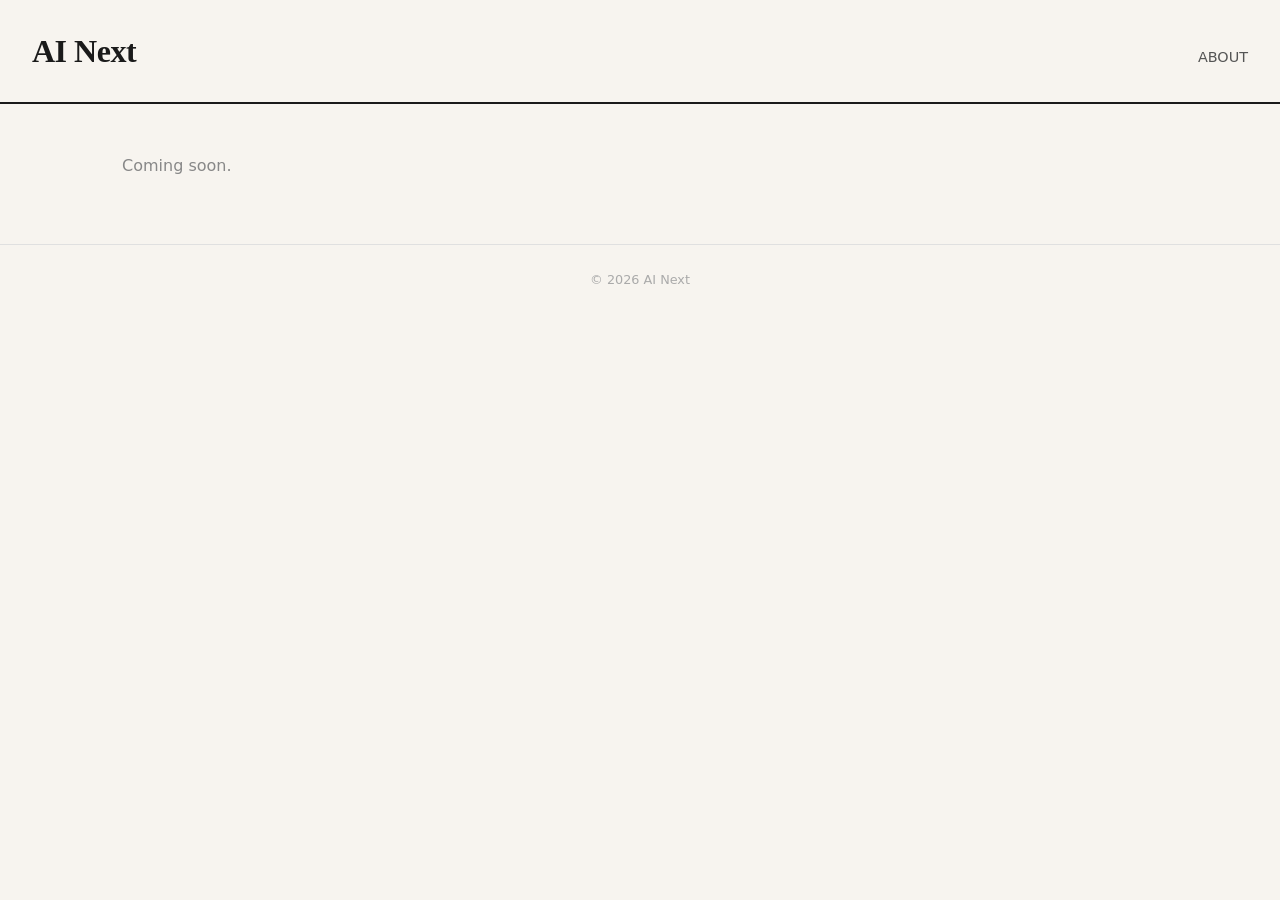
==== about.html @ 13888aff "Initial commit: AI Next article website Co-Authored-By: Claude Sonnet 4.6 <noreply@anthropic.com>" ====
<!DOCTYPE html>
<html lang="en">
<head>
  <meta charset="UTF-8" />
  <meta name="viewport" content="width=device-width, initial-scale=1.0" />
  <title>About — AI Next</title>
  <link rel="stylesheet" href="style.css" />
</head>
<body>

  <header>
    <h1><a href="index.html" style="text-decoration:none;color:inherit;">AI Next</a></h1>
    <nav><a href="about.html">ABOUT</a></nav>
  </header>

  <main>
    <p style="font-family:system-ui,sans-serif;color:#888;font-size:1rem;">Coming soon.</p>
  </main>

  <footer>
    &copy; 2026 AI Next
  </footer>

</body>
</html>
---- style.css ----
* {
  box-sizing: border-box;
  margin: 0;
  padding: 0;
}

body {
  font-family: Georgia, 'Times New Roman', serif;
  background: #f7f4ef;
  color: #1a1a1a;
  line-height: 1.7;
}

/* ── Header ── */
header {
  border-bottom: 2px solid #1a1a1a;
  padding: 1.5rem 2rem;
  display: flex;
  align-items: baseline;
  justify-content: space-between;
}

header h1 {
  font-size: 2rem;
  font-weight: 700;
  letter-spacing: -0.5px;
}

header nav a {
  text-decoration: none;
  color: #555;
  font-family: system-ui, sans-serif;
  font-size: 0.9rem;
}

header nav a:hover {
  color: #1a1a1a;
}

/* ── Main layout ── */
main {
  max-width: 1100px;
  margin: 3rem auto;
  padding: 0 2rem;
}

/* ── Index: tile grid ── */
.tile-grid {
  list-style: none;
  display: grid;
  grid-template-columns: repeat(auto-fill, minmax(280px, 1fr));
  gap: 1.5rem;
}

.tile-grid li a {
  display: flex;
  flex-direction: column;
  height: 100%;
  text-decoration: none;
  color: inherit;
  background: #fff;
  border: 1px solid #e0e0e0;
  border-radius: 6px;
  padding: 1.6rem;
  transition: box-shadow 0.15s ease, border-color 0.15s ease;
}

.tile-grid li a:hover {
  border-color: #aaa;
  box-shadow: 0 4px 16px rgba(0, 0, 0, 0.08);
}

.tile-grid .meta {
  font-family: system-ui, sans-serif;
  font-size: 0.75rem;
  color: #888;
  text-transform: uppercase;
  letter-spacing: 0.06em;
  margin-bottom: 0.6rem;
}

.tile-grid h2 {
  font-size: 1.15rem;
  line-height: 1.35;
  margin-bottom: 0.7rem;
  color: #1a1a1a;
}

.tile-grid p {
  color: #555;
  font-size: 0.9rem;
  line-height: 1.55;
  flex-grow: 1;
}

.tile-grid .read-more {
  display: inline-block;
  margin-top: 1.2rem;
  font-family: system-ui, sans-serif;
  font-size: 0.8rem;
  color: #888;
}

/* ── Article page ── */
article {
  max-width: 680px;
}

article .meta {
  font-family: system-ui, sans-serif;
  font-size: 0.8rem;
  color: #888;
  text-transform: uppercase;
  letter-spacing: 0.05em;
  margin-bottom: 0.8rem;
}

article h1 {
  font-size: 2rem;
  line-height: 1.25;
  margin-bottom: 1.5rem;
}

article h2 {
  font-size: 1.3rem;
  margin: 2rem 0 0.6rem;
}

article p {
  margin-bottom: 1.2rem;
}

article a {
  color: #1a1a1a;
}

article blockquote {
  border-left: 3px solid #1a1a1a;
  margin: 1.5rem 0;
  padding: 0.2rem 1.2rem;
  color: #444;
  font-style: italic;
}

article code {
  font-family: 'Courier New', monospace;
  background: #f0f0ee;
  padding: 0.1em 0.3em;
  border-radius: 3px;
  font-size: 0.88em;
}

article pre {
  background: #f0f0ee;
  padding: 1rem 1.2rem;
  border-radius: 4px;
  overflow-x: auto;
  margin-bottom: 1.2rem;
}

article pre code {
  background: none;
  padding: 0;
}

.back-link {
  display: inline-block;
  font-family: system-ui, sans-serif;
  font-size: 0.85rem;
  color: #888;
  text-decoration: none;
  margin-bottom: 2rem;
}

.back-link:hover {
  color: #1a1a1a;
}

/* ── Footer ── */
footer {
  border-top: 1px solid #e0e0e0;
  padding: 1.5rem 2rem;
  text-align: center;
  font-family: system-ui, sans-serif;
  font-size: 0.8rem;
  color: #aaa;
  margin-top: 4rem;
}
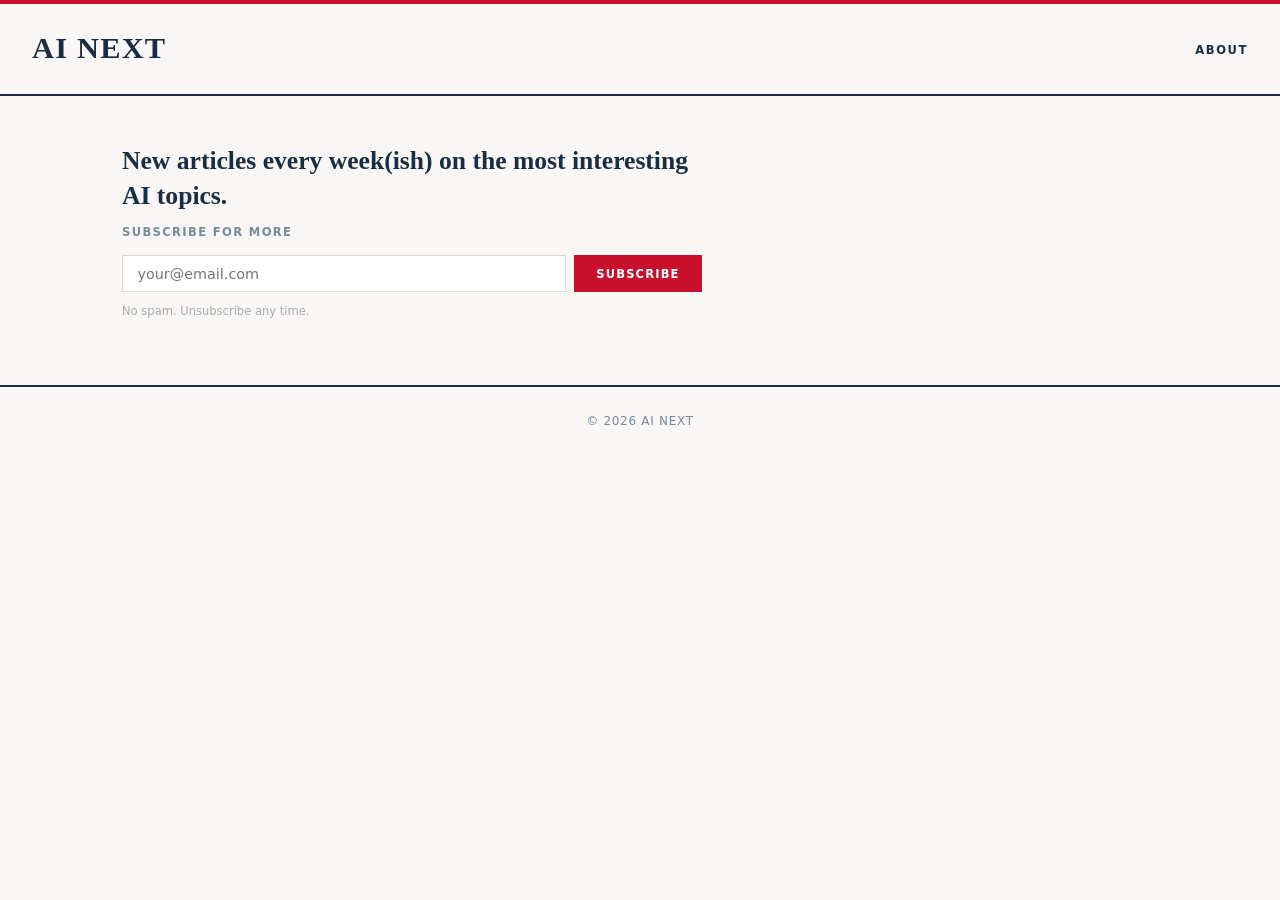
==== commit c99e0033: "Add Buttondown email subscribe form to about page and article Replaces the about page placeholder wi" ====
--- a/about.html
+++ b/about.html
@@ -14,7 +14,21 @@
   </header>
 
   <main>
-    <p style="font-family:system-ui,sans-serif;color:#888;font-size:1rem;">Coming soon.</p>
+    <section class="about-section">
+      <p class="about-tagline">New articles every week(ish) on the most interesting AI topics.</p>
+
+        <p class="subscribe-label">Subscribe for more</p>
+        <form
+          action="https://buttondown.com/api/emails/embed-subscribe/pomerance-31"
+          method="post"
+          class="subscribe-form embeddable-buttondown-form"
+          referrerpolicy="unsafe-url"
+        >
+          <input type="email" name="email" id="bd-email" placeholder="your@email.com" required />
+          <button type="submit">Subscribe</button>
+        </form>
+        <p class="subscribe-note">No spam. Unsubscribe any time.</p>
+    </section>
   </main>
 
   <footer>
--- a/style.css
+++ b/style.css
@@ -6,35 +6,41 @@
 
 body {
   font-family: Georgia, 'Times New Roman', serif;
-  background: #f7f4ef;
-  color: #1a1a1a;
+  background: #f9f7f5;
+  color: #1b2d45;
   line-height: 1.7;
 }
 
 /* ── Header ── */
 header {
-  border-bottom: 2px solid #1a1a1a;
-  padding: 1.5rem 2rem;
-  display: flex;
-  align-items: baseline;
+  border-top: 4px solid #c8102e;
+  border-bottom: 2px solid #1b2d45;
+  padding: 1.2rem 2rem;
+  display: flex;
+  align-items: center;
   justify-content: space-between;
 }
 
 header h1 {
-  font-size: 2rem;
-  font-weight: 700;
-  letter-spacing: -0.5px;
+  font-size: 1.9rem;
+  font-weight: 700;
+  letter-spacing: 0.04em;
+  text-transform: uppercase;
+  color: #1b2d45;
 }
 
 header nav a {
   text-decoration: none;
-  color: #555;
-  font-family: system-ui, sans-serif;
-  font-size: 0.9rem;
+  color: #1b2d45;
+  font-family: system-ui, sans-serif;
+  font-size: 0.72rem;
+  font-weight: 600;
+  letter-spacing: 0.14em;
+  text-transform: uppercase;
 }
 
 header nav a:hover {
-  color: #1a1a1a;
+  color: #c8102e;
 }
 
 /* ── Main layout ── */
@@ -59,37 +65,42 @@
   text-decoration: none;
   color: inherit;
   background: #fff;
-  border: 1px solid #e0e0e0;
-  border-radius: 6px;
-  padding: 1.6rem;
-  transition: box-shadow 0.15s ease, border-color 0.15s ease;
+  border: 1px solid #ddd8cf;
+  border-top: 3px solid #c8102e;
+  padding: 1.4rem 1.6rem;
+  transition: box-shadow 0.15s ease;
 }
 
 .tile-grid li a:hover {
-  border-color: #aaa;
-  box-shadow: 0 4px 16px rgba(0, 0, 0, 0.08);
+  box-shadow: 0 4px 20px rgba(27, 45, 69, 0.1);
+}
+
+.tile-top {
+  display: flex;
+  justify-content: space-between;
+  align-items: center;
+  margin-bottom: 0.6rem;
 }
 
 .tile-grid .meta {
   font-family: system-ui, sans-serif;
-  font-size: 0.75rem;
-  color: #888;
-  text-transform: uppercase;
-  letter-spacing: 0.06em;
-  margin-bottom: 0.6rem;
+  font-size: 0.72rem;
+  color: #7a8a9a;
+  text-transform: uppercase;
+  letter-spacing: 0.07em;
 }
 
 .tile-grid h2 {
   font-size: 1.15rem;
   line-height: 1.35;
   margin-bottom: 0.7rem;
-  color: #1a1a1a;
+  color: #1b2d45;
 }
 
 .tile-grid p {
-  color: #555;
+  color: #4a6070;
   font-size: 0.9rem;
-  line-height: 1.55;
+  line-height: 1.6;
   flex-grow: 1;
 }
 
@@ -97,8 +108,29 @@
   display: inline-block;
   margin-top: 1.2rem;
   font-family: system-ui, sans-serif;
-  font-size: 0.8rem;
-  color: #888;
+  font-size: 0.72rem;
+  font-weight: 600;
+  letter-spacing: 0.08em;
+  text-transform: uppercase;
+  color: #c8102e;
+}
+
+/* ── Tags ── */
+.tags {
+  display: flex;
+  flex-wrap: wrap;
+  gap: 0.4rem;
+}
+
+.tag {
+  font-family: system-ui, sans-serif;
+  font-size: 0.65rem;
+  font-weight: 700;
+  text-transform: uppercase;
+  letter-spacing: 0.07em;
+  padding: 0.2em 0.5em;
+  border: 1px solid #c8102e;
+  color: #c8102e;
 }
 
 /* ── Article page ── */
@@ -109,7 +141,7 @@
 article .meta {
   font-family: system-ui, sans-serif;
   font-size: 0.8rem;
-  color: #888;
+  color: #7a8a9a;
   text-transform: uppercase;
   letter-spacing: 0.05em;
   margin-bottom: 0.8rem;
@@ -119,11 +151,13 @@
   font-size: 2rem;
   line-height: 1.25;
   margin-bottom: 1.5rem;
+  color: #1b2d45;
 }
 
 article h2 {
   font-size: 1.3rem;
   margin: 2rem 0 0.6rem;
+  color: #1b2d45;
 }
 
 article p {
@@ -131,29 +165,27 @@
 }
 
 article a {
-  color: #1a1a1a;
+  color: #1b2d45;
 }
 
 article blockquote {
-  border-left: 3px solid #1a1a1a;
+  border-left: 3px solid #c8102e;
   margin: 1.5rem 0;
   padding: 0.2rem 1.2rem;
-  color: #444;
+  color: #4a6070;
   font-style: italic;
 }
 
 article code {
   font-family: 'Courier New', monospace;
-  background: #f0f0ee;
+  background: #edeae3;
   padding: 0.1em 0.3em;
-  border-radius: 3px;
   font-size: 0.88em;
 }
 
 article pre {
-  background: #f0f0ee;
+  background: #edeae3;
   padding: 1rem 1.2rem;
-  border-radius: 4px;
   overflow-x: auto;
   margin-bottom: 1.2rem;
 }
@@ -166,23 +198,108 @@
 .back-link {
   display: inline-block;
   font-family: system-ui, sans-serif;
-  font-size: 0.85rem;
-  color: #888;
+  font-size: 0.72rem;
+  font-weight: 600;
+  letter-spacing: 0.1em;
+  text-transform: uppercase;
+  color: #7a8a9a;
   text-decoration: none;
   margin-bottom: 2rem;
 }
 
 .back-link:hover {
-  color: #1a1a1a;
+  color: #c8102e;
+}
+
+/* ── About page ── */
+.about-section {
+  max-width: 580px;
+}
+
+.about-tagline {
+  font-size: 1.6rem;
+  line-height: 1.35;
+  font-weight: 700;
+  color: #1b2d45;
+  margin-bottom: 0.6rem;
+}
+
+.about-sub {
+  font-size: 1rem;
+  color: #4a6070;
+  margin-bottom: 2.5rem;
+}
+
+.subscribe-block {
+  border-top: 3px solid #c8102e;
+  padding-top: 1.8rem;
+}
+
+.subscribe-label {
+  font-family: system-ui, sans-serif;
+  font-size: 0.72rem;
+  font-weight: 700;
+  letter-spacing: 0.12em;
+  text-transform: uppercase;
+  color: #7a8a9a;
+  margin-bottom: 0.8rem;
+}
+
+.subscribe-form {
+  display: flex;
+  gap: 0.5rem;
+  flex-wrap: wrap;
+}
+
+.subscribe-form input[type="email"] {
+  flex: 1 1 220px;
+  padding: 0.6rem 0.9rem;
+  border: 1px solid #ddd8cf;
+  font-family: system-ui, sans-serif;
+  font-size: 0.9rem;
+  color: #1b2d45;
+  background: #fff;
+  outline: none;
+}
+
+.subscribe-form input[type="email"]:focus {
+  border-color: #1b2d45;
+}
+
+.subscribe-form button {
+  padding: 0.6rem 1.4rem;
+  background: #c8102e;
+  color: #fff;
+  border: none;
+  font-family: system-ui, sans-serif;
+  font-size: 0.72rem;
+  font-weight: 700;
+  letter-spacing: 0.1em;
+  text-transform: uppercase;
+  cursor: pointer;
+  transition: background 0.15s ease;
+}
+
+.subscribe-form button:hover {
+  background: #a30d25;
+}
+
+.subscribe-note {
+  font-family: system-ui, sans-serif;
+  font-size: 0.72rem;
+  color: #aaa;
+  margin-top: 0.6rem;
 }
 
 /* ── Footer ── */
 footer {
-  border-top: 1px solid #e0e0e0;
+  border-top: 2px solid #1b2d45;
   padding: 1.5rem 2rem;
   text-align: center;
   font-family: system-ui, sans-serif;
-  font-size: 0.8rem;
-  color: #aaa;
+  font-size: 0.75rem;
+  letter-spacing: 0.06em;
+  text-transform: uppercase;
+  color: #7a8a9a;
   margin-top: 4rem;
 }
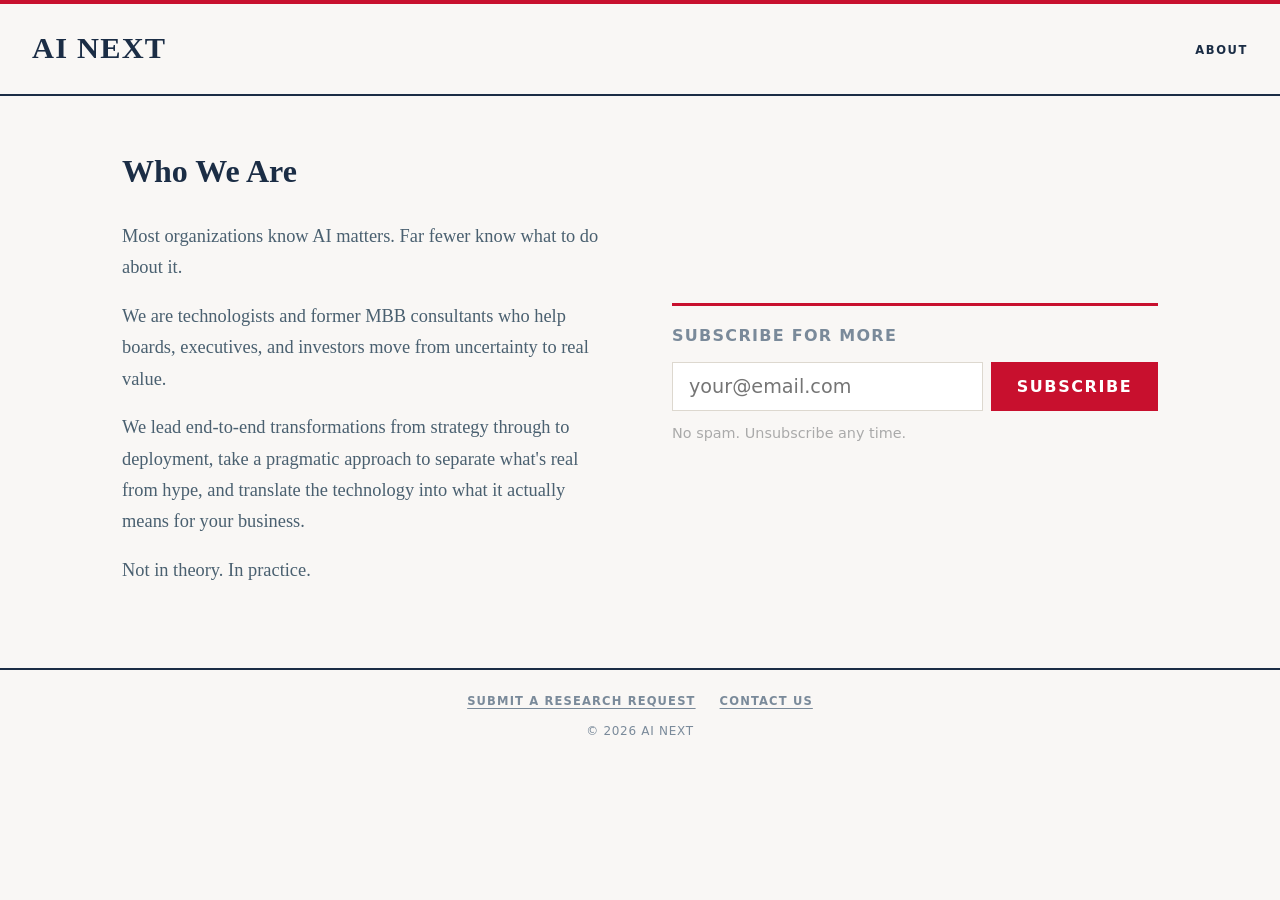
==== commit dff9c17c: "Standardize header/footer via shared components.js, add homepage and about page polish - Extract hea" ====
--- a/about.html
+++ b/about.html
@@ -8,15 +8,22 @@
 </head>
 <body>
 
-  <header>
-    <h1><a href="index.html" style="text-decoration:none;color:inherit;">AI Next</a></h1>
-    <nav><a href="about.html">ABOUT</a></nav>
-  </header>
+  <div id="site-header"></div>
 
   <main>
-    <section class="about-section">
-      <p class="about-tagline">New articles every week(ish) on the most interesting AI topics.</p>
+    <div class="about-layout">
 
+      <!-- ── Left: About ── -->
+      <section class="about-left">
+        <h2 class="about-heading">Who We Are</h2>
+        <p class="about-body">Most organizations know AI matters. Far fewer know what to do about it. </p>
+        <p class="about-body">We are technologists and former MBB consultants who help boards, executives, and investors move from uncertainty to real value.</p>
+        <p class="about-body">We lead end-to-end transformations from strategy through to deployment, take a pragmatic approach to separate what's real from hype, and translate the technology into what it actually means for your business.</p>
+        <p class="about-body">Not in theory. In practice.</p>
+      </section>
+
+      <!-- ── Right: Subscribe ── -->
+      <section class="about-right">
         <p class="subscribe-label">Subscribe for more</p>
         <form
           action="https://buttondown.com/api/emails/embed-subscribe/pomerance-31"
@@ -28,12 +35,13 @@
           <button type="submit">Subscribe</button>
         </form>
         <p class="subscribe-note">No spam. Unsubscribe any time.</p>
-    </section>
+      </section>
+
+    </div>
   </main>
 
-  <footer>
-    &copy; 2026 AI Next
-  </footer>
+  <div id="site-footer"></div>
+  <script src="components.js"></script>
 
 </body>
 </html>
--- a/style.css
+++ b/style.css
@@ -9,38 +9,6 @@
   background: #f9f7f5;
   color: #1b2d45;
   line-height: 1.7;
-}
-
-/* ── Header ── */
-header {
-  border-top: 4px solid #c8102e;
-  border-bottom: 2px solid #1b2d45;
-  padding: 1.2rem 2rem;
-  display: flex;
-  align-items: center;
-  justify-content: space-between;
-}
-
-header h1 {
-  font-size: 1.9rem;
-  font-weight: 700;
-  letter-spacing: 0.04em;
-  text-transform: uppercase;
-  color: #1b2d45;
-}
-
-header nav a {
-  text-decoration: none;
-  color: #1b2d45;
-  font-family: system-ui, sans-serif;
-  font-size: 0.72rem;
-  font-weight: 600;
-  letter-spacing: 0.14em;
-  text-transform: uppercase;
-}
-
-header nav a:hover {
-  color: #c8102e;
 }
 
 /* ── Main layout ── */
@@ -75,6 +43,11 @@
   box-shadow: 0 4px 20px rgba(27, 45, 69, 0.1);
 }
 
+.tile-grid li a.tile-external {
+  border-top-color: #b0b8c1;
+  background: #f4f4f2;
+}
+
 .tile-top {
   display: flex;
   justify-content: space-between;
@@ -131,6 +104,20 @@
   padding: 0.2em 0.5em;
   border: 1px solid #c8102e;
   color: #c8102e;
+}
+
+.tag-external {
+  border-color: #2563eb;
+  color: #2563eb;
+}
+
+.tile-source {
+  font-family: system-ui, sans-serif;
+  font-size: 0.72rem;
+  font-weight: 600;
+  color: #5a6a7a;
+  margin-top: 0.3rem;
+  margin-bottom: 0.4rem;
 }
 
 /* ── Article page ── */
@@ -212,6 +199,54 @@
 }
 
 /* ── About page ── */
+.about-layout {
+  display: grid;
+  grid-template-columns: 1fr 1fr;
+  gap: 4rem;
+  align-items: center;
+}
+
+@media (max-width: 700px) {
+  .about-layout {
+    grid-template-columns: 1fr;
+    gap: 2.5rem;
+  }
+}
+
+.about-heading {
+  font-size: 2rem;
+  font-weight: 700;
+  color: #1b2d45;
+  margin-bottom: 1.4rem;
+}
+
+.about-body {
+  font-size: 1.15rem;
+  line-height: 1.7;
+  color: #4a6070;
+  margin-bottom: 1.1rem;
+}
+
+.about-right {
+  border-top: 3px solid #c8102e;
+  padding-top: 1rem;
+}
+.about-right .subscribe-label {
+  font-size: 1rem;
+  letter-spacing: 0.08em;
+}
+.about-right .subscribe-form input[type="email"] {
+  font-size: 1.2rem;
+  padding: 0.75rem 1rem;
+}
+.about-right .subscribe-form button {
+  font-size: 1rem;
+  padding: 0.75rem 1.6rem;
+}
+.about-right .subscribe-note {
+  font-size: 0.9rem;
+}
+
 .about-section {
   max-width: 580px;
 }
@@ -291,15 +326,45 @@
   margin-top: 0.6rem;
 }
 
-/* ── Footer ── */
-footer {
-  border-top: 2px solid #1b2d45;
-  padding: 1.5rem 2rem;
-  text-align: center;
-  font-family: system-ui, sans-serif;
-  font-size: 0.75rem;
-  letter-spacing: 0.06em;
-  text-transform: uppercase;
-  color: #7a8a9a;
-  margin-top: 4rem;
-}
+/* ── Featured / Latest card ── */
+.tile-grid li.featured {
+  grid-column: 1 / -1;
+}
+.tile-grid li.featured a {
+  padding: 2rem 2.4rem;
+  border-top-width: 4px;
+}
+.tile-grid li.featured h2 {
+  font-size: 1.55rem;
+  line-height: 1.25;
+}
+.tile-grid li.featured p {
+  font-size: 1rem;
+}
+.latest-flag {
+  display: inline-block;
+  font-family: system-ui, sans-serif;
+  font-size: 0.65rem;
+  font-weight: 700;
+  letter-spacing: 0.1em;
+  text-transform: uppercase;
+  color: #c8102e;
+  margin-bottom: 0.7rem;
+}
+
+/* ── Grid divider ── */
+.tile-grid li.grid-divider {
+  grid-column: 1 / -1;
+  border-top: 1px solid #ddd8cf;
+  margin: 0.25rem 0;
+}
+
+/* ── Site description ── */
+.site-description {
+  font-family: system-ui, sans-serif;
+  font-size: 0.9rem;
+  color: #666;
+  margin-bottom: 2rem;
+  max-width: 640px;
+}
+
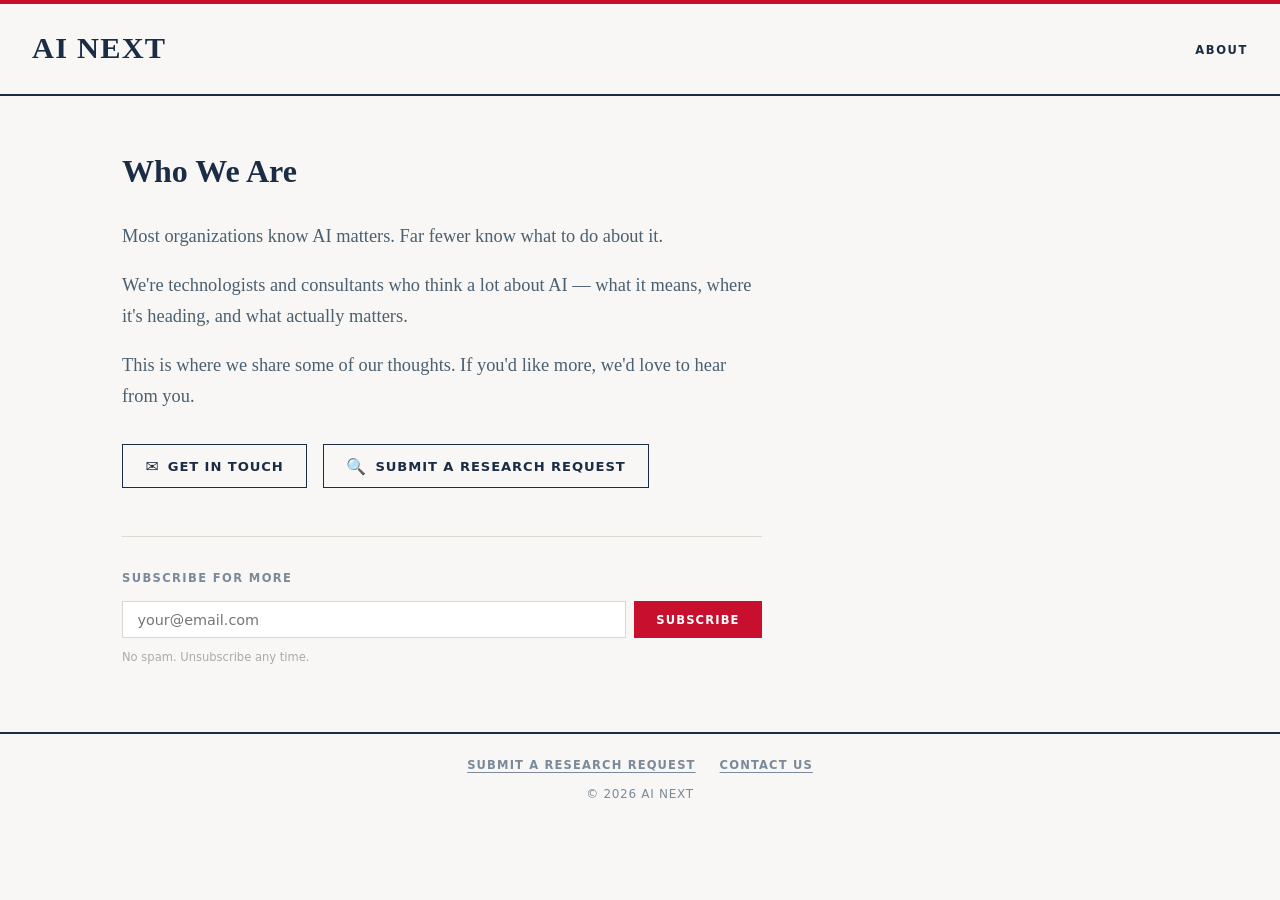
==== commit 8b596ad7: "Redesign about page to single column with CTA buttons and subscribe below - Replace two-column layou" ====
--- a/about.html
+++ b/about.html
@@ -11,19 +11,27 @@
   <div id="site-header"></div>
 
   <main>
-    <div class="about-layout">
+    <div class="about-content">
 
-      <!-- ── Left: About ── -->
+      <!-- ── Who We Are ── -->
       <section class="about-left">
         <h2 class="about-heading">Who We Are</h2>
-        <p class="about-body">Most organizations know AI matters. Far fewer know what to do about it. </p>
-        <p class="about-body">We are technologists and former MBB consultants who help boards, executives, and investors move from uncertainty to real value.</p>
-        <p class="about-body">We lead end-to-end transformations from strategy through to deployment, take a pragmatic approach to separate what's real from hype, and translate the technology into what it actually means for your business.</p>
-        <p class="about-body">Not in theory. In practice.</p>
+        <p class="about-body">Most organizations know AI matters. Far fewer know what to do about it.</p>
+        <p class="about-body">We're technologists and consultants who think a lot about AI — what it means, where it's heading, and what actually matters.</p>
+        <p class="about-body">This is where we share some of our thoughts. If you'd like more, we'd love to hear from you.</p>
+
+        <div class="about-ctas">
+          <button class="cta-btn" data-modal="contribute">
+            <span class="cta-icon">✉</span> Get in Touch
+          </button>
+          <button class="cta-btn" data-modal="research">
+            <span class="cta-icon">🔍</span> Submit a Research Request
+          </button>
+        </div>
       </section>
 
-      <!-- ── Right: Subscribe ── -->
-      <section class="about-right">
+      <!-- ── Subscribe ── -->
+      <section class="about-subscribe">
         <p class="subscribe-label">Subscribe for more</p>
         <form
           action="https://buttondown.com/api/emails/embed-subscribe/pomerance-31"
--- a/style.css
+++ b/style.css
@@ -199,18 +199,8 @@
 }
 
 /* ── About page ── */
-.about-layout {
-  display: grid;
-  grid-template-columns: 1fr 1fr;
-  gap: 4rem;
-  align-items: center;
-}
-
-@media (max-width: 700px) {
-  .about-layout {
-    grid-template-columns: 1fr;
-    gap: 2.5rem;
-  }
+.about-content {
+  max-width: 640px;
 }
 
 .about-heading {
@@ -227,42 +217,43 @@
   margin-bottom: 1.1rem;
 }
 
-.about-right {
-  border-top: 3px solid #c8102e;
-  padding-top: 1rem;
-}
-.about-right .subscribe-label {
+.about-ctas {
+  display: flex;
+  gap: 1rem;
+  margin-top: 2rem;
+  flex-wrap: wrap;
+}
+
+.cta-btn {
+  display: inline-flex;
+  align-items: center;
+  gap: 0.5rem;
+  padding: 0.7rem 1.4rem;
+  border: 1.5px solid #1b2d45;
+  background: none;
+  font-family: system-ui, sans-serif;
+  font-size: 0.82rem;
+  font-weight: 600;
+  letter-spacing: 0.07em;
+  text-transform: uppercase;
+  color: #1b2d45;
+  cursor: pointer;
+  transition: background 0.15s ease, color 0.15s ease;
+}
+
+.cta-btn:hover {
+  background: #1b2d45;
+  color: #fff;
+}
+
+.cta-icon {
   font-size: 1rem;
-  letter-spacing: 0.08em;
-}
-.about-right .subscribe-form input[type="email"] {
-  font-size: 1.2rem;
-  padding: 0.75rem 1rem;
-}
-.about-right .subscribe-form button {
-  font-size: 1rem;
-  padding: 0.75rem 1.6rem;
-}
-.about-right .subscribe-note {
-  font-size: 0.9rem;
-}
-
-.about-section {
-  max-width: 580px;
-}
-
-.about-tagline {
-  font-size: 1.6rem;
-  line-height: 1.35;
-  font-weight: 700;
-  color: #1b2d45;
-  margin-bottom: 0.6rem;
-}
-
-.about-sub {
-  font-size: 1rem;
-  color: #4a6070;
-  margin-bottom: 2.5rem;
+}
+
+.about-subscribe {
+  border-top: 1px solid #ddd8cf;
+  margin-top: 3rem;
+  padding-top: 2rem;
 }
 
 .subscribe-block {
@@ -352,11 +343,19 @@
   margin-bottom: 0.7rem;
 }
 
-/* ── Grid divider ── */
-.tile-grid li.grid-divider {
-  grid-column: 1 / -1;
+
+/* ── Section labels ── */
+.section-label {
+  font-family: system-ui, sans-serif;
+  font-size: 0.72rem;
+  font-weight: 700;
+  letter-spacing: 0.14em;
+  text-transform: uppercase;
+  color: #7a8a9a;
   border-top: 1px solid #ddd8cf;
-  margin: 0.25rem 0;
+  padding-top: 1.5rem;
+  margin-top: 2.5rem;
+  margin-bottom: 1.2rem;
 }
 
 /* ── Site description ── */
